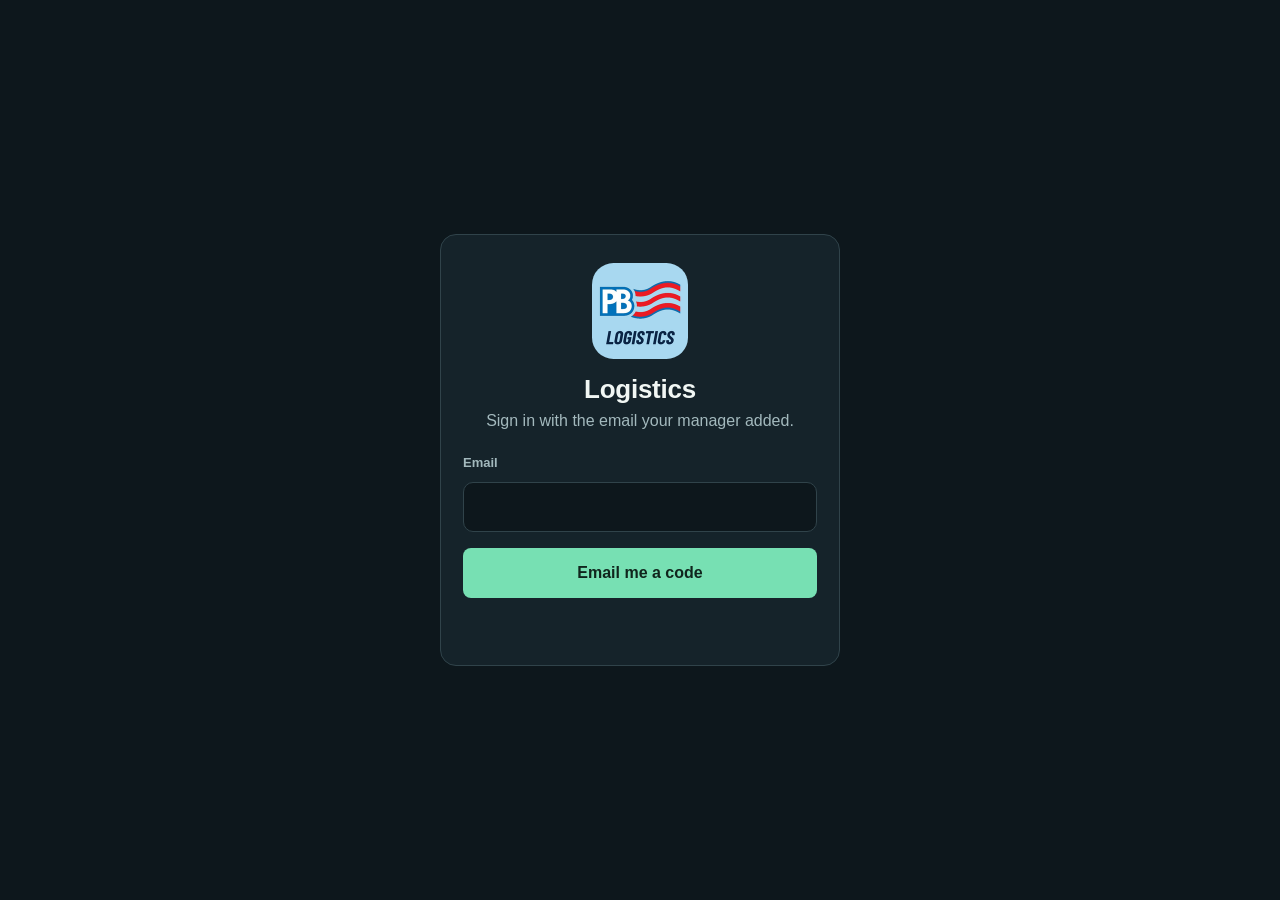
==== app/index.html @ 2d793da5 "Add full-screen test app" ====
<!DOCTYPE html>
<html lang="en">
<head>
  <meta charset="utf-8">
  <meta name="viewport" content="width=device-width, initial-scale=1, viewport-fit=cover">
  <meta http-equiv="Content-Security-Policy" content="default-src 'self'; script-src 'self'; style-src 'self' 'unsafe-inline'; img-src 'self' data: blob:; connect-src 'self' https://script.google.com https://script.googleusercontent.com; media-src 'self' blob:; base-uri 'none'; form-action 'none'">
  <meta name="referrer" content="no-referrer">
  <meta name="robots" content="noindex, nofollow">
  <title>Logistics</title>
  <meta name="theme-color" content="#0d171c">
  <meta name="color-scheme" content="dark">
  <meta name="apple-mobile-web-app-capable" content="yes">
  <meta name="mobile-web-app-capable" content="yes">
  <meta name="apple-mobile-web-app-status-bar-style" content="black">
  <meta name="apple-mobile-web-app-title" content="Logistics">
  <link rel="manifest" href="manifest.webmanifest">
  <link rel="apple-touch-icon" sizes="180x180" href="apple-touch-icon.png">
  <link rel="icon" type="image/png" sizes="32x32" href="favicon-32.png">
  <link rel="stylesheet" href="app.css">
  <link rel="stylesheet" href="shell.css">
</head>
<body>
  <div id="auth" class="auth" hidden>
    <main class="auth-card">
      <img class="auth-icon" src="icon-192.png" alt="" width="96" height="96">
      <h1>Logistics</h1>
      <p class="auth-sub" id="auth-sub">Sign in with the email your manager added.</p>

      <form id="auth-email-form" class="auth-form" novalidate>
        <label for="auth-email">Email</label>
        <input id="auth-email" type="email" inputmode="email" autocomplete="email" autocapitalize="off" spellcheck="false" required>
        <button class="primary full" type="submit" id="auth-send">Email me a code</button>
      </form>

      <form id="auth-code-form" class="auth-form" novalidate hidden>
        <label for="auth-code">6-digit code</label>
        <input id="auth-code" type="text" inputmode="numeric" autocomplete="one-time-code" pattern="[0-9]{6}" maxlength="6" required>
        <button class="primary full" type="submit" id="auth-verify">Sign in</button>
        <div class="auth-links">
          <button type="button" class="ghost" id="auth-resend">Send a new code</button>
          <button type="button" class="ghost" id="auth-change">Use a different email</button>
        </div>
      </form>

      <p class="auth-msg" id="auth-msg" role="status" aria-live="polite"></p>
    </main>
  </div>
  <div id="app"></div>
  <div id="print-root"></div>
  <script src="config.js"></script>
  <script src="libs.js"></script>
  <script src="api.js"></script>
  <script src="app.js"></script>
  <script src="boot.js"></script>
</body>
</html>
---- app/app.css ----
/* Generated from v19 Styles (Night ledger). */
:root {
    --bg: #e7e0d4;
    --surface: #fffdf8;
    --ink: #1b242c;
    --muted: #5d6b76;
    --line: #e3d8c8;
    --accent: #1e4d3a;
    --accent-2: #2f6d52;
    --brass: #8d6b32;
    --shadow: 0 10px 30px rgba(48, 36, 18, 0.08);
    --ok: #1c7a4a;
    --ok-bg: #e5f5ec;
    --low: #8a5b00;
    --low-bg: #fff1d4;
    --out: #9d1c1c;
    --out-bg: #fdecea;
    --ordered: #1a4f8b;
    --ordered-bg: #e7f1fb;
    --uncounted: #6b5b3e;
    --uncounted-bg: #f4efe4;
    --radius: 18px;
    --safe-b: env(safe-area-inset-bottom);
  }
  * { box-sizing: border-box; }
  html, body { height: 100%; }
  body {
    margin: 0;
    color: var(--ink);
    background: var(--bg);
    font-family: -apple-system, BlinkMacSystemFont, "Segoe UI", Roboto, Helvetica, Arial, sans-serif;
    font-size: 16px;
    line-height: 1.4;
  }
  button, input, select, textarea { font: inherit; color: inherit; }
  button { cursor: pointer; }
  button:focus-visible, a:focus-visible, input:focus-visible, select:focus-visible, textarea:focus-visible {
    outline: 3px solid #1e4d3a;
    outline-offset: 2px;
  }
  #app {
    height: 100%;
    display: flex;
    flex-direction: column;
    background: var(--bg);
  }
  #header, #bottom { flex: none; }
  #main { flex: 1; overflow: auto; -webkit-overflow-scrolling: touch; padding: 12px 16px 20px; }
  .brand {
    display: flex;
    gap: 12px;
    align-items: center;
    padding: 14px 16px 8px;
  }
  .brand-mark {
    width: 42px;
    height: 42px;
    border-radius: 14px;
    background: #a8d8f0;
    color: #f4f7f2;
    display: grid;
    place-items: center;
    overflow: hidden;
    flex: none;
    padding: 0;
    font-family: Palatino, "Iowan Old Style", Georgia, serif;
    font-weight: 700;
    letter-spacing: 0.02em;
  }
  .brand-mark img {
    width: 100%;
    height: 100%;
    object-fit: cover;
    display: block;
  }
  h1 {
    font-family: Palatino, "Iowan Old Style", Georgia, serif;
    font-size: 22px;
    line-height: 1.1;
    margin: 0;
    font-weight: 700;
  }
  .sub { margin: 2px 0 0; color: var(--muted); font-size: 13px; }
  .search-wrap { padding: 0 16px 8px; }
  .search, .field input, .field textarea, .field select {
    width: 100%;
    border: 1px solid var(--line);
    background: #fff;
    border-radius: 14px;
    min-height: 48px;
    padding: 12px 14px;
  }
  .filters { display: flex; gap: 8px; flex-wrap: wrap; padding: 0 16px 10px; }
  .chip, .seg button {
    flex: 0 0 auto;
    min-height: 40px;
    border-radius: 999px;
    border: 1px solid var(--line);
    background: #fff;
    padding: 0 14px;
    color: var(--ink);
  }
  .chip.active, .seg button.active { background: var(--accent); color: white; border-color: var(--accent); }
  .banner {
    width: 100%;
    text-align: left;
    border: 1px dashed #c4b48a;
    background: #fff8ea;
    border-radius: var(--radius);
    padding: 14px 16px;
    margin-bottom: 12px;
  }
  .banner strong { display: block; font-size: 16px; }
  .banner span { color: var(--muted); font-size: 14px; }
  .group-title {
    display: flex;
    justify-content: space-between;
    align-items: baseline;
    margin: 16px 2px 8px;
    font-size: 15px;
    font-weight: 700;
    color: var(--ink);
  }
  .card {
    background: var(--surface);
    border-radius: var(--radius);
    padding: 14px;
    margin-bottom: 10px;
    box-shadow: var(--shadow);
    border: 1px solid rgba(255,255,255,0.8);
  }
  .card.uncounted { border: 1px dashed #c8b48a; background: #fffaf1; }
  .card-open {
    display: block;
    width: 100%;
    text-align: left;
    border: 0;
    background: transparent;
    padding: 0;
  }
  .card-name { display: block; font-weight: 700; font-size: 17px; margin-top: 6px; }
  .card-meta, .hint, .quiet { color: var(--muted); font-size: 14px; }
  .card-meta { display: block; }
  input::placeholder, textarea::placeholder { color: #a89880; }
  .badge {
    display: inline-flex;
    align-items: center;
    min-height: 26px;
    padding: 0 10px;
    border-radius: 999px;
    font-size: 11px;
    font-weight: 700;
    letter-spacing: 0.05em;
    text-transform: uppercase;
  }
  .badge.ok { background: var(--ok-bg); color: var(--ok); }
  .badge.low { background: var(--low-bg); color: var(--low); }
  .badge.out { background: var(--out-bg); color: var(--out); }
  .badge.ordered { background: var(--ordered-bg); color: var(--ordered); }
  .badge.uncounted, .badge.new { background: var(--uncounted-bg); color: var(--uncounted); }
  .badge.archived { background: #eee; color: #666; }
  .stepper { display: grid; grid-template-columns: 64px 1fr 64px; gap: 8px; margin-top: 12px; }
  .step, .qty, .primary, .secondary, .ghost {
    border-radius: 16px;
    min-height: 52px;
    border: 0;
  }
  .step { font-size: 30px; background: #efe8dc; }
  .step.plus, .primary { background: var(--accent); color: white; font-weight: 700; }
  .qty { background: white; border: 1px dashed #d9cbb6; font-size: 24px; font-variant-numeric: tabular-nums; font-weight: 700; }
  .secondary { background: #efe8dc; font-weight: 700; }
  .ghost { background: transparent; color: var(--accent); font-weight: 700; }
  .primary.full, .secondary.full { width: 100%; }
  .row-actions, .split, .url-row { display: flex; gap: 8px; }
  .url-row input { flex: 1; }
  #bottom { background: rgba(255,253,248,0.96); border-top: 1px solid var(--line); padding-bottom: var(--safe-b); }
  .add-bar { padding: 8px 16px 0; }
  .nav { display: flex; }
  .nav button {
    flex: 1;
    min-height: 58px;
    border: 0;
    background: transparent;
    color: var(--muted);
    font-size: 12px;
    font-weight: 700;
  }
  .nav button.active { color: var(--accent); }
  .nav-count {
    display: inline-grid;
    place-items: center;
    min-width: 18px;
    height: 18px;
    padding: 0 5px;
    border-radius: 999px;
    background: var(--out);
    color: white;
    font-size: 11px;
    margin-left: 4px;
  }
  .screen-title { display: flex; align-items: center; gap: 8px; padding: 12px 16px 0; }
  .back {
    width: 44px; height: 44px; border-radius: 14px; border: 0; background: #fff;
  }
  .field { margin-bottom: 12px; }
  .field label, .label { display: block; font-size: 13px; font-weight: 700; margin-bottom: 6px; }
  .req { color: var(--brass); }
  .choice {
    width: 100%;
    text-align: left;
    background: white;
    border: 1px solid var(--line);
    border-radius: 14px;
    min-height: 52px;
    padding: 12px 14px;
  }
  .seg { display: flex; gap: 8px; }
  .seg button { flex: 1; }
  .overlay {
    position: fixed;
    inset: 0;
    background: rgba(28, 24, 18, 0.45);
    z-index: 50;
    display: flex;
    align-items: flex-end;
    justify-content: center;
  }
  .sheet {
    width: min(640px, 100%);
    max-height: min(88vh, 820px);
    overflow: auto;
    background: var(--surface);
    border-radius: 24px 24px 0 0;
    padding: 16px 16px calc(16px + var(--safe-b));
  }
  .sheet h2 { font-family: Palatino, Georgia, serif; margin: 0 0 8px; }
  .option, .check-row {
    width: 100%;
    display: flex;
    justify-content: space-between;
    gap: 12px;
    align-items: center;
    text-align: left;
    background: white;
    border: 0;
    border-bottom: 1px solid var(--line);
    min-height: 56px;
    padding: 10px 4px;
  }
  .toast {
    position: fixed;
    left: 16px; right: 16px;
    top: 12px;
    background: #1b242c;
    color: white;
    border-radius: 14px;
    padding: 12px 14px;
    z-index: 70;
  }
  .error-text { color: var(--out); font-size: 14px; }
  .total-line { font-size: 28px; font-weight: 750; font-variant-numeric: tabular-nums; margin: 8px 0; }
  .unit-row { display: grid; grid-template-columns: 1fr 56px 72px 56px; gap: 8px; align-items: center; margin-bottom: 8px; }
  .unit-row input { text-align: center; font-size: 22px; font-weight: 700; }
  .vendor-block { margin-bottom: 16px; }
  .vendor-block h3 { margin: 0 0 8px; }
  .linkish { color: var(--accent); font-weight: 700; text-decoration: none; display: inline-flex; min-height: 44px; align-items: center; }
  .qr-box svg { width: 180px; height: 180px; }
  .label-grid { display: grid; grid-template-columns: 1fr; gap: 10px; }
  @media (min-width: 700px) { .label-grid { grid-template-columns: 1fr 1fr; } }
  .label {
    display: flex; gap: 8px; align-items: center;
    border: 1px solid #ddd; border-radius: 8px; padding: 8px; background: white;
    break-inside: avoid; page-break-inside: avoid;
  }
  .label svg { width: 92px; height: 92px; flex: none; }
  .skeleton { height: 92px; border-radius: 18px; background: linear-gradient(90deg, #efe8dc, #f7f3eb, #efe8dc); margin-bottom: 10px; }
  #print-root { display: none; }
  @media (min-width: 900px) {
    body { padding: 24px; }
    #app {
      width: min(920px, 100%);
      margin: 0 auto;
      height: calc(100% - 0px);
      border-radius: 28px;
      overflow: hidden;
      box-shadow: 0 24px 70px rgba(48, 36, 18, 0.16);
    }
  }
  @media print {
    body { background: white; padding: 0; }
    #app { display: none !important; }
    #print-root { display: block !important; }
    .label { border-color: #ccc; }
    .label-grid { grid-template-columns: 1fr 1fr; }
  }
  @media (prefers-reduced-motion: reduce) { * { scroll-behavior: auto; } }


/* Shared v2 layout: all controls remain available in each theme. */
h1, .sheet h2, .brand-mark { font-family: inherit; }
h2 { font-size: 23px; letter-spacing: -.035em; margin: 8px 0 12px; line-height:1.15; }
h1 { letter-spacing: -.035em; }
#header { background: var(--surface); border-bottom: 1px solid var(--line); }
.brand { padding: 20px 20px 16px; }
.brand-mark { font-size: 14px; letter-spacing: -.04em; width: 40px; height: 40px; border-radius: 12px; }
.search-wrap { padding: 0 20px 12px; }
.search { font-size: 16px; }
.filters { flex-wrap: nowrap; overflow-x:auto; scrollbar-width:none; padding: 0 20px 10px; }
.filters::-webkit-scrollbar { display:none; }
.chip { min-height:44px; padding: 0 15px; font-size: 13px; font-weight:650; }
#main { padding: 16px 20px 24px; }
.card { border: 1px solid var(--line); }
.card.uncounted { background:var(--surface); border-color:var(--line); }
.card-name { letter-spacing: -.02em; }
.category-tag { display:none; }
.threshold-caption { display:block; color:var(--muted); font-size:12px; margin-top:6px; }
.counted-line { display:block; color:var(--muted); font-size:11px; margin-top:4px; font-weight:500; letter-spacing:0; }
.counted-line-full { font-size:13px; margin-top:8px; }
.status-low { border-left:4px solid var(--low); }
.status-out { border-left:4px solid var(--out); }
.stepper { grid-template-columns:48px minmax(0,1fr) 48px; }
.step,.qty { min-height:48px; border-radius:12px; }
.qty { font-size:16px; line-height:1.25; padding:6px; border:1px solid var(--line); }
.step { font-size:24px; }
.full { width:100%; }
.overview { margin:0 0 20px; }
.eyebrow { color:var(--muted); font-size:10px; letter-spacing:.14em; font-weight:750; }
.overview h2 { margin:5px 0 16px; font-size:26px; }
.overview-stats { display:flex; gap:10px; }
.overview-stats button { flex:1; background:var(--surface); border:1px solid var(--line); text-align:left; padding:12px; border-radius:14px; min-height:60px; }
.overview-stats strong { display:block; font-size:26px; letter-spacing:-.04em; }
.overview-stats span { font-size:12px; color:var(--muted); }
.banner { background:var(--surface); border-color:var(--line); padding:12px; }
.banner span { display:block; font-size:12px; margin-top:4px; }
.group-title { font-size:14px; margin:18px 0 10px; }
.group-title span:last-child { color:var(--muted); font-size:12px; }
.badge { min-height:25px; font-size:10px; letter-spacing:.03em; }
.item-detail { padding:20px; }
.item-detail h2 { font-size:30px; margin:12px 0 10px; }
.item-detail p { margin:6px 0; font-size:14px; color:var(--muted); }
.item-detail .total-line { font-size:30px; margin:20px 0 12px; }
.item-detail .total-line::before { content:'ON HAND'; display:block; font-size:10px; letter-spacing:.15em; color:var(--muted); margin-bottom:4px; }
.item-detail .primary.full { margin-bottom:14px; }
.threshold-panel { border:1px solid var(--accent); border-radius:16px; padding:16px; margin:18px 0; background:var(--surface); }
.threshold-panel label { font-size:20px; font-weight:750; letter-spacing:-.03em; }
.threshold-panel p.hint { font-size:12px; line-height:1.5; margin:8px 0; }
.threshold-controls { display:grid; grid-template-columns:minmax(0,1fr) minmax(75px,1fr) 75px; gap:7px; margin:12px 0; }
.threshold-controls input, .threshold-controls select { min-width:0; width:100%; border:1px solid var(--line); border-radius:10px; background:var(--surface); padding:10px; min-height:50px; font-size:16px; }
.threshold-controls input { font-size:22px; font-weight:700; }
.threshold-controls .primary { border-radius:10px; min-height:50px; }
button:disabled { opacity:.6; cursor:wait; }
.screen-title { padding:12px 20px; }
.screen-title h1 { font-size:18px; }
.qr-box { background:white; width:fit-content; padding:8px; border-radius:8px; }
input,select { min-width:0; }
.url-row { align-items:center; }
.url-row input { width:0; min-height:48px; border:1px solid var(--line); border-radius:12px; padding:10px; }
.nav button { font-size:12px; min-height:64px; }
.nav button.active { background:color-mix(in srgb,var(--accent) 8%,transparent); border-top:3px solid var(--accent); }
.nav button::before { display:block; font-size:19px; line-height:22px; margin-bottom:2px; }
.nav button:nth-child(1)::before { content:'▤'; }
.nav button:nth-child(2)::before { content:'▣'; }
.nav button:nth-child(3)::before { content:'↻'; }
.nav button:nth-child(4)::before { content:'▦'; }
.nav button:nth-child(5)::before { content:'•••'; }
.nav button { min-width: 0; padding: 0 2px; }
.add-bar { padding:10px 20px; }
.add-bar .primary { min-height:48px; }
button:focus-visible,a:focus-visible,input:focus-visible,select:focus-visible,textarea:focus-visible {outline-color:var(--accent);}
@media(min-width:900px) { .item-grid { display:grid; grid-template-columns:1fr 1fr; gap:12px; } }

/* Option C — Night ledger: high-contrast dark, compact list, emerald accents. */
:root {color-scheme:dark; --bg:#0d171c; --surface:#15232a; --ink:#f1f7f4; --muted:#a3b9bd; --line:#30434a; --accent:#77e0b3; --accent-2:#77e0b3; --radius:10px; --shadow:none; --ok:#8febbf; --ok-bg:#173c32; --low:#ffdb8c; --low-bg:#473a21; --out:#ffb3aa; --out-bg:#492a2b; --uncounted:#bbcbd0; --uncounted-bg:#283940; --ordered:#a4d2ff; --ordered-bg:#223c53; }
.brand-mark {background:#a8d8f0;color:#10251d;border-radius:6px;}
.brand {padding-top:16px;padding-bottom:12px;}
.brand h1 {font-size:22px;}
.search,.chip,.choice,.field input,.field textarea,.field select,.back,.option,.check-row {background:#1d3038;color:var(--ink);border-color:var(--line);}
.chip {border-radius:7px;}
.chip.active,.seg button.active,.primary,.step.plus {background:var(--accent);color:#10251d;}
.overview {display:flex;justify-content:space-between;gap:12px;align-items:center;border-bottom:1px solid var(--line);padding-bottom:16px;}
.overview h2 {font-size:21px;margin-bottom:0;}
.overview-stats button {border:0;border-left:2px solid #77e0b3;border-radius:0;padding:0 8px;background:transparent;min-height:50px;}
.overview-stats strong {font-size:23px;color:var(--accent);}
.overview-stats span {font-size:10px;white-space:nowrap;}
.inventory-card {display:grid;grid-template-columns:minmax(0,1fr) 126px;gap:8px;padding:12px 10px;border-radius:6px;}
.inventory-card .badge {font-size:9px;min-height:20px;border-radius:4px;padding:0 6px;}
.inventory-card .card-name {font-size:16px;margin:6px 0;}
.inventory-card .card-meta {font-size:11px;}
.inventory-card .threshold-caption {font-size:11px;}
.inventory-card .counted-line {font-size:11px; margin-top:4px;}
.inventory-card .stepper {display:grid;grid-template-columns:40px 40px;align-content:center;justify-content:center;gap:4px;margin:0;}
.inventory-card .qty {grid-column:1/3;grid-row:1;min-height:40px;font-size:13px; background:transparent; border:0;color:var(--accent);}
.inventory-card .step {min-height:44px;border-radius:6px;font-size:22px;background:#253c45;}
.inventory-card .step.plus {background:#285343;color:#aeffda;}
.group-title {text-transform:uppercase;letter-spacing:.12em;font-size:11px;}
.secondary,.step {background:#253c45;}
.ghost {color:var(--accent);}
.threshold-panel {background:#132e28;border-color:#44886e;border-radius:8px;}
#bottom {background:#15232a;}
.primary,.secondary,.ghost {border-radius:8px;}
.item-detail h2 {font-size:29px;}
.banner {background:#1c2d34;}
input::placeholder,textarea::placeholder {color:#92a9af;}
.nav button.active {background:#1c362e;}
.label {color:#13232a;}


/* v3: one primary filter row; secondary choices live in Filters. */
.brand > div:nth-child(2) { flex:1; min-width:0; }
.brand h1 { font-size:21px; }
.header-scan { width:44px; min-height:44px; border:1px solid var(--line); border-radius:8px; background:#1d3038; color:var(--accent); font-size:22px; padding:2px; flex:none; }
.header-scan span { display:block; font-size:9px; line-height:12px; color:var(--muted); }
.simple-filters { gap:6px; padding-bottom:12px; }
.simple-filters .chip { padding:0 11px; font-size:12px; }
.sheet .choice { margin:8px 0; }
.sheet .secondary.full { margin-top:12px; }


/* v4 utilities: hidden on phone so existing layout is unchanged. */
.desk-only { display: none; }
#sidebar, #detail-panel { display: none; }

/* Desktop layout: full-width workspace at 1024px and up. Phone styles stay as-is below this. */
@media (min-width: 1024px) {
  .desk-only { display: block; }
  .phone-only { display: none !important; }

  body { padding: 0; }

  #app {
    width: 100%;
    max-width: none;
    margin: 0;
    height: 100%;
    border-radius: 0;
    overflow: hidden;
    box-shadow: none;
    display: grid;
    grid-template-columns: 280px minmax(0, 1fr);
    grid-template-rows: auto 1fr auto;
    grid-template-areas:
      "sidebar header"
      "sidebar main"
      "sidebar bottom";
  }
  #app.has-panel {
    grid-template-columns: 260px minmax(0, 1fr) 400px;
    grid-template-areas:
      "sidebar header panel"
      "sidebar main panel"
      "sidebar bottom panel";
  }

  #sidebar {
    display: flex;
    flex-direction: column;
    grid-area: sidebar;
    background: #101c22;
    border-right: 1px solid var(--line);
    overflow: auto;
    -webkit-overflow-scrolling: touch;
    min-height: 0;
  }
  #header {
    grid-area: header;
    min-width: 0;
  }
  #main {
    grid-area: main;
    min-width: 0;
    padding: 20px 28px 32px;
  }
  #detail-panel {
    display: none;
    grid-area: panel;
    min-width: 0;
    min-height: 0;
    overflow: auto;
    background: #122026;
    border-left: 1px solid var(--line);
  }
  #app.has-panel #detail-panel { display: block; }
  #bottom {
    grid-area: bottom;
    display: none;
  }
  #bottom:has([data-action="save-item"]) {
    display: block;
    padding: 12px 28px 20px;
    border-top: 1px solid var(--line);
  }
  #bottom .nav, #bottom .add-bar { display: none; }
  #bottom:has([data-action="save-item"]) .add-bar { display: block; }

  /* Header keeps search; brand, scan, and filter chips live in the sidebar. */
  #header .brand,
  #header .simple-filters,
  #header .header-scan { display: none; }
  #header .screen-title { padding: 16px 28px 0; }
  #header .search-wrap { padding: 16px 28px 16px; }
  #header .search { min-height: 44px; border-radius: 10px; }

  /* Sidebar contents */
  .side-brand {
    display: flex;
    gap: 12px;
    align-items: center;
    padding: 20px 18px 16px;
    border-bottom: 1px solid var(--line);
    flex: none;
  }
  .side-brand .brand-mark { width: 40px; height: 40px; border-radius: 8px; flex: none; }
  .side-brand h1 { font-size: 18px; margin: 0; letter-spacing: -.03em; }
  .side-brand .sub { margin: 2px 0 0; font-size: 12px; }
  .side-actions {
    display: grid;
    grid-template-columns: 1fr auto;
    gap: 8px;
    padding: 14px 14px 10px;
    flex: none;
  }
  .side-actions .primary { min-height: 42px; border-radius: 8px; font-size: 14px; }
  .side-actions .header-scan { width: 42px; min-height: 42px; }
  .side-nav {
    display: flex;
    flex-direction: column;
    padding: 4px 10px 12px;
    gap: 2px;
    flex: none;
    border-bottom: 1px solid var(--line);
  }
  .side-nav button {
    display: flex;
    align-items: center;
    gap: 10px;
    width: 100%;
    text-align: left;
    min-height: 42px;
    border: 0;
    border-radius: 8px;
    background: transparent;
    color: var(--muted);
    font-size: 14px;
    font-weight: 700;
    padding: 0 12px;
  }
  .side-nav button.active {
    background: #1c362e;
    color: var(--accent);
  }
  .side-nav button .nav-count { margin-left: auto; }
  .side-section {
    padding: 12px 14px 6px;
    flex: none;
  }
  .side-section h3 {
    margin: 0 0 8px;
    font-size: 10px;
    letter-spacing: .14em;
    font-weight: 750;
    color: var(--muted);
    text-transform: uppercase;
  }
  .side-chips { display: flex; flex-wrap: wrap; gap: 6px; }
  .side-chips .chip { min-height: 34px; padding: 0 11px; font-size: 12px; }
  .side-list {
    display: flex;
    flex-direction: column;
    gap: 1px;
    max-height: 128px;
    overflow: auto;
  }
  .side-list button {
    width: 100%;
    text-align: left;
    border: 0;
    background: transparent;
    color: var(--ink);
    min-height: 28px;
    border-radius: 6px;
    padding: 3px 8px;
    font-size: 13px;
  }
  .side-list button.active {
    background: #1c362e;
    color: var(--accent);
    font-weight: 700;
  }
  .side-section .choice {
    min-height: 40px;
    padding: 8px 10px;
    font-size: 13px;
    margin: 0 0 6px;
  }
  .side-section .choice .hint { font-size: 11px; }
  .side-foot { padding: 8px 14px 20px; margin-top: auto; }
  .side-foot .ghost, .side-foot .secondary { min-height: 40px; width: 100%; font-size: 13px; }

  /* Overview stays compact across the wide main column. */
  .overview { margin-bottom: 16px; padding-bottom: 16px; }
  .overview h2 { font-size: 26px; }
  .item-group { margin-bottom: 8px; }

  /* Wide inventory table with inline count controls. */
  .desk-table-wrap {
    width: 100%;
    overflow: auto;
    border: 1px solid var(--line);
    border-radius: 10px;
    background: var(--surface);
  }
  .desk-table {
    width: 100%;
    border-collapse: collapse;
    font-size: 13px;
  }
  .desk-table th {
    text-align: left;
    font-size: 10px;
    letter-spacing: .1em;
    text-transform: uppercase;
    color: var(--muted);
    font-weight: 750;
    padding: 10px 12px;
    border-bottom: 1px solid var(--line);
    background: #101c22;
    position: sticky;
    top: 0;
    z-index: 1;
    white-space: nowrap;
  }
  .desk-table td {
    padding: 7px 10px;
    border-bottom: 1px solid var(--line);
    vertical-align: middle;
  }
  .desk-table tr.group-row td {
    background: #101c22;
    font-size: 11px;
    letter-spacing: .12em;
    text-transform: uppercase;
    font-weight: 700;
    color: var(--muted);
    padding: 10px 12px;
    border-bottom: 1px solid var(--line);
  }
  .desk-table tr.group-row td span:last-child { float: right; letter-spacing: 0; text-transform: none; font-weight: 600; }
  .desk-table tbody tr.inventory-row { cursor: pointer; }
  .desk-table tbody tr.inventory-row:hover { background: #1a2c33; }
  .desk-table tbody tr.inventory-row.is-selected { background: #1c362e; box-shadow: inset 3px 0 0 var(--accent); }
  .desk-table .item-name {
    display: block;
    font-weight: 700;
    font-size: 14px;
    letter-spacing: -.02em;
  }
  .desk-table .item-sub { display: block; color: var(--muted); font-size: 11px; margin-top: 2px; }
  .desk-table .col-name { width: 26%; min-width: 140px; }
  .desk-table .col-cat, .desk-table .col-loc, .desk-table .col-reorder { color: var(--muted); white-space: nowrap; }
  .desk-table .col-cat, .desk-table .col-loc { max-width: 160px; overflow: hidden; text-overflow: ellipsis; }
  .desk-table .col-count { width: 158px; min-width: 158px; }
  .desk-table .col-status { width: 88px; min-width: 88px; }
  .desk-table .col-reorder { min-width: 88px; }
  .desk-table .col-counted { color: var(--muted); white-space: nowrap; min-width: 96px; font-size: 12px; }
  .desk-table .col-name { width: 22%; }
  .desk-table .inventory-row.status-low { box-shadow: inset 3px 0 0 var(--low); }
  .desk-table .inventory-row.status-out { box-shadow: inset 3px 0 0 var(--out); }
  .desk-table .inventory-row.is-selected.status-low,
  .desk-table .inventory-row.is-selected.status-out { box-shadow: inset 3px 0 0 var(--accent); }
  .desk-table .stepper {
    display: grid;
    grid-template-columns: 32px minmax(68px, 1fr) 32px;
    gap: 4px;
    margin: 0;
    align-items: center;
    min-width: 140px;
  }
  .desk-table .step {
    min-height: 34px;
    border-radius: 6px;
    font-size: 18px;
    background: #253c45;
  }
  .desk-table .step.plus { background: #285343; color: #aeffda; }
  .desk-table .qty {
    min-height: 34px;
    min-width: 68px;
    font-size: 12px;
    background: transparent;
    border: 0;
    color: var(--accent);
    padding: 2px 4px;
    white-space: nowrap;
  }
  .desk-table .badge { min-height: 22px; font-size: 10px; border-radius: 4px; }


  #app.has-panel .desk-table th.col-cat,
  #app.has-panel .desk-table td.col-cat,
  #app.toners-view .desk-table th.col-cat,
  #app.toners-view .desk-table td.col-cat { display: none; }
  #app.has-panel .desk-table td { padding: 7px 8px; }

  /* Match the dark theme on desktop form fields that are not .field inputs. */
  .url-row input {
    background: #1d3038;
    color: var(--ink);
  }

  /* Item detail in the right panel instead of a full-screen page. */
  .panel-bar {
    display: flex;
    align-items: center;
    justify-content: space-between;
    gap: 8px;
    padding: 12px 16px;
    border-bottom: 1px solid var(--line);
    position: sticky;
    top: 0;
    background: #122026;
    z-index: 2;
  }
  .panel-bar h2 { margin: 0; font-size: 13px; letter-spacing: .08em; text-transform: uppercase; color: var(--muted); font-weight: 750; }
  .panel-bar .ghost { min-height: 36px; padding: 0 10px; }
  #detail-panel .item-detail,
  #detail-panel .card { margin: 16px; }
  #detail-panel .item-detail { margin-bottom: 0; }
  #detail-panel .item-detail h2 { font-size: 26px; }
  #detail-panel .threshold-controls { grid-template-columns: minmax(0, 1fr) minmax(70px, .8fr) 70px; }
  #detail-panel .panel-edit { padding: 16px 20px 28px; }

  /* Reorder: needs / waiting side by side. */
  .reorder-layout {
    display: grid;
    grid-template-columns: 1fr 1fr;
    gap: 24px;
    align-items: start;
  }
  .reorder-col h2.group-title,
  .reorder-need > .group-title,
  .reorder-waiting > .group-title {
    margin-top: 0;
  }
  .reorder-empty {
    border: 1px dashed var(--line);
    border-radius: 10px;
    padding: 20px;
    color: var(--muted);
    background: #122026;
  }

  /* Keep overlay/toast out of the grid so they cannot create extra tracks. */
  #overlay, #toast {
    grid-area: 1 / 1 / 2 / 2;
    position: fixed;
    z-index: 50;
  }
  #overlay {
    inset: 0;
    pointer-events: none;
    display: block;
    width: auto;
    height: auto;
  }
  #overlay:empty { display: none; }
  #overlay .overlay { pointer-events: auto; }

  /* Centered desktop dialogs instead of a bottom sheet. */
  .overlay { align-items: center; }
  .sheet {
    width: min(520px, calc(100% - 48px));
    border-radius: 16px;
    max-height: 86vh;
    padding: 20px 20px 16px;
  }

  .label-grid { grid-template-columns: 1fr 1fr 1fr; }
  .toast { left: 300px; right: auto; width: min(420px, calc(100% - 320px)); }

  /* Labels / More / Lists get a comfortable reading width without looking like a phone column. */
  #main > .card, #main > .hint, #main > h2, #main > p, #main > .secondary, #main > .ghost, #main > .url-row {
    max-width: none;
  }
}

@media (min-width: 1440px) {
  #app {
    grid-template-columns: 280px minmax(0, 1fr);
  }
  #app.has-panel {
    grid-template-columns: 280px minmax(0, 1fr) 400px;
  }
}

/* v17: always-visible unit chips; order button lives on the edit/detail view */
.unit-chips { display: flex; flex-wrap: wrap; gap: 8px; }
.unit-chips .chip { min-height: 44px; min-width: 44px; padding: 0 14px; font-size: 13px; font-weight: 650; }
.unit-chips .chip.active { background: var(--accent); color: #10251d; border-color: var(--accent); }
.order-open-wrap:empty { display: none; }
a.order-open-btn { display: flex; align-items: center; justify-content: center; margin-top: 8px; text-decoration: none; color: inherit; box-sizing: border-box; }
---- app/shell.css ----
/* Sign-in screen and full-screen tweaks. Night ledger colors come from app.css. */
html, body { background: var(--bg); }
body { padding-top: env(safe-area-inset-top); overscroll-behavior-y: none; }
.auth[hidden], #app[hidden] { display: none !important; }
.auth { min-height: 100dvh; display: flex; align-items: center; justify-content: center; padding: 24px 20px calc(24px + env(safe-area-inset-bottom)); }
.auth-card { width: 100%; max-width: 400px; background: var(--surface); border: 1px solid var(--line); border-radius: 16px; padding: 28px 22px; text-align: center; }
.auth-icon { width: 96px; height: 96px; border-radius: 22.37%; display: block; margin: 0 auto 16px; }
.auth h1 { margin: 0 0 6px; font-size: 26px; letter-spacing: -0.01em; }
.auth-sub { margin: 0 0 22px; color: var(--muted); }
.auth-form { display: grid; gap: 10px; text-align: left; }
.auth-form[hidden] { display: none; }
.auth-form label { font-size: 13px; font-weight: 650; color: var(--muted); }
.auth-form input { width: 100%; min-height: 50px; padding: 0 14px; font-size: 18px; border-radius: 10px; border: 1px solid var(--line); background: var(--bg); color: var(--ink); }
#auth-code { font-size: 28px; letter-spacing: 0.35em; text-align: center; font-variant-numeric: tabular-nums; }
.auth-form .primary { min-height: 50px; margin-top: 6px; }
.auth-links { display: flex; justify-content: space-between; gap: 8px; flex-wrap: wrap; }
.auth-links .ghost { background: none; border: 0; color: var(--accent); padding: 10px 0; font-size: 15px; }
.auth-msg { min-height: 1.4em; margin: 16px 0 0; color: var(--muted); }
.auth-msg.error { color: var(--out); }
.account-card { margin-top: 18px; }
.account-card .who { word-break: break-all; }
body.role-counter [data-action="add-item"],
body.role-counter [data-action="edit-item"],
body.role-counter [data-action="archive-ask"],
body.role-counter [data-action="save-threshold"],
body.role-counter [data-action="paste-url"],
body.role-counter .add-bar:empty { display: none !important; }
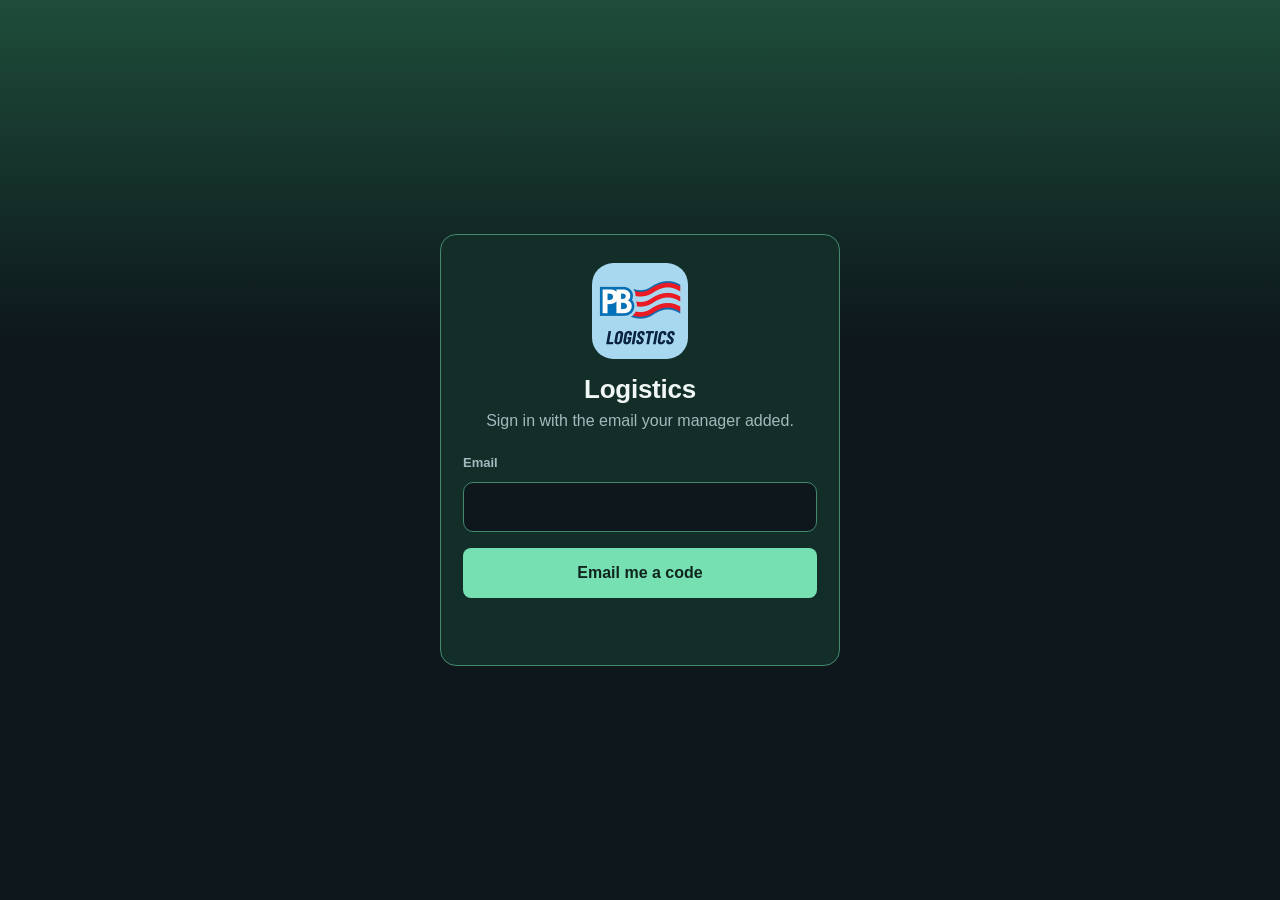
==== commit 344db598: "Update full-screen test app (phase 2)" ====
--- a/app/index.html
+++ b/app/index.html
@@ -7,12 +7,13 @@
   <meta name="referrer" content="no-referrer">
   <meta name="robots" content="noindex, nofollow">
   <title>Logistics</title>
-  <meta name="theme-color" content="#0d171c">
+  <meta name="theme-color" content="#1e4d3a">
   <meta name="color-scheme" content="dark">
   <meta name="apple-mobile-web-app-capable" content="yes">
   <meta name="mobile-web-app-capable" content="yes">
-  <meta name="apple-mobile-web-app-status-bar-style" content="black">
+  <meta name="apple-mobile-web-app-status-bar-style" content="black-translucent">
   <meta name="apple-mobile-web-app-title" content="Logistics">
+  <link rel="preconnect" href="https://script.google.com">
   <link rel="manifest" href="manifest.webmanifest">
   <link rel="apple-touch-icon" sizes="180x180" href="apple-touch-icon.png">
   <link rel="icon" type="image/png" sizes="32x32" href="favicon-32.png">
--- a/app/shell.css
+++ b/app/shell.css
@@ -1,27 +1,51 @@
-/* Sign-in screen and full-screen tweaks. Night ledger colors come from app.css. */
+/*
+ * Sign-in screen, People screen, and full-screen tweaks.
+ * Colors are the exact v19 Night ledger values from app.css:
+ *   page   --bg #0d171c   panels --surface #15232a   accent #77e0b3
+ *   greens #1e4d3a (v19 brand and theme color)   #132e28 + #44886e (v19 green panel)   #1c362e (active row)
+ */
+:root { --safe-t: env(safe-area-inset-top, 0px); --brand-green: #1e4d3a; --panel-green: #132e28; --panel-green-line: #44886e; }
 html, body { background: var(--bg); }
-body { padding-top: env(safe-area-inset-top); overscroll-behavior-y: none; }
-.auth[hidden], #app[hidden] { display: none !important; }
-.auth { min-height: 100dvh; display: flex; align-items: center; justify-content: center; padding: 24px 20px calc(24px + env(safe-area-inset-bottom)); }
-.auth-card { width: 100%; max-width: 400px; background: var(--surface); border: 1px solid var(--line); border-radius: 16px; padding: 28px 22px; text-align: center; }
+body { padding-top: var(--safe-t); overscroll-behavior-y: none; }
+/* Full-screen on iPhone: the status bar area is v19's brand green, like the bar Safari used to tint. */
+body::before { content: ''; position: fixed; top: 0; left: 0; right: 0; height: var(--safe-t); background: var(--brand-green); z-index: 200; pointer-events: none; }
+
+.auth[hidden], #app[hidden], .people[hidden] { display: none !important; }
+.auth { min-height: 100dvh; display: flex; align-items: center; justify-content: center; padding: 24px 20px calc(24px + env(safe-area-inset-bottom)); background: linear-gradient(180deg, var(--brand-green) 0, var(--bg) 340px); }
+.auth-card { width: 100%; max-width: 400px; background: var(--panel-green); border: 1px solid var(--panel-green-line); border-radius: 16px; padding: 28px 22px; text-align: center; }
 .auth-icon { width: 96px; height: 96px; border-radius: 22.37%; display: block; margin: 0 auto 16px; }
 .auth h1 { margin: 0 0 6px; font-size: 26px; letter-spacing: -0.01em; }
 .auth-sub { margin: 0 0 22px; color: var(--muted); }
 .auth-form { display: grid; gap: 10px; text-align: left; }
 .auth-form[hidden] { display: none; }
 .auth-form label { font-size: 13px; font-weight: 650; color: var(--muted); }
-.auth-form input { width: 100%; min-height: 50px; padding: 0 14px; font-size: 18px; border-radius: 10px; border: 1px solid var(--line); background: var(--bg); color: var(--ink); }
+.auth-form input { width: 100%; min-height: 50px; padding: 0 14px; font-size: 18px; border-radius: 10px; border: 1px solid var(--panel-green-line); background: var(--bg); color: var(--ink); }
 #auth-code { font-size: 28px; letter-spacing: 0.35em; text-align: center; font-variant-numeric: tabular-nums; }
 .auth-form .primary { min-height: 50px; margin-top: 6px; }
 .auth-links { display: flex; justify-content: space-between; gap: 8px; flex-wrap: wrap; }
 .auth-links .ghost { background: none; border: 0; color: var(--accent); padding: 10px 0; font-size: 15px; }
 .auth-msg { min-height: 1.4em; margin: 16px 0 0; color: var(--muted); }
 .auth-msg.error { color: var(--out); }
+
 .account-card { margin-top: 18px; }
 .account-card .who { word-break: break-all; }
-body.role-counter [data-action="add-item"],
-body.role-counter [data-action="edit-item"],
-body.role-counter [data-action="archive-ask"],
-body.role-counter [data-action="save-threshold"],
-body.role-counter [data-action="paste-url"],
-body.role-counter .add-bar:empty { display: none !important; }
+.account-card .secondary { margin-top: 8px; }
+
+/* People screen (Managers) */
+body.people-open { overflow: hidden; }
+.people { position: fixed; inset: 0; z-index: 100; background: var(--bg); overflow-y: auto; -webkit-overflow-scrolling: touch; padding-top: var(--safe-t); }
+.people-head { position: sticky; top: 0; z-index: 2; display: flex; align-items: center; gap: 12px; padding: 12px 16px; background: var(--surface); border-bottom: 1px solid var(--line); }
+.people-head h1 { margin: 0; font-size: 20px; }
+.people-body { max-width: 640px; margin: 0 auto; padding: 16px 16px calc(40px + env(safe-area-inset-bottom)); display: grid; gap: 12px; }
+.people-add { display: grid; gap: 10px; }
+.people-add h2 { margin: 0; font-size: 18px; }
+.people-add select, .people-add input { width: 100%; min-height: 46px; }
+.people-msg { min-height: 1.4em; margin: 0; color: var(--ok); }
+.people-msg.error { color: var(--out); }
+.people-list { list-style: none; margin: 0; padding: 0; display: grid; gap: 10px; }
+.person { background: var(--surface); border: 1px solid var(--line); border-radius: var(--radius); padding: 12px 14px; display: grid; gap: 10px; }
+.person-main { word-break: break-word; }
+.person-actions { display: flex; flex-wrap: wrap; gap: 8px; }
+.person-actions .secondary { min-height: 40px; padding: 0 12px; font-size: 14px; }
+.person-actions .secondary.danger { background: var(--out-bg); color: var(--out); border-color: var(--out); }
+.person .badge { display: inline-block; vertical-align: middle; }
